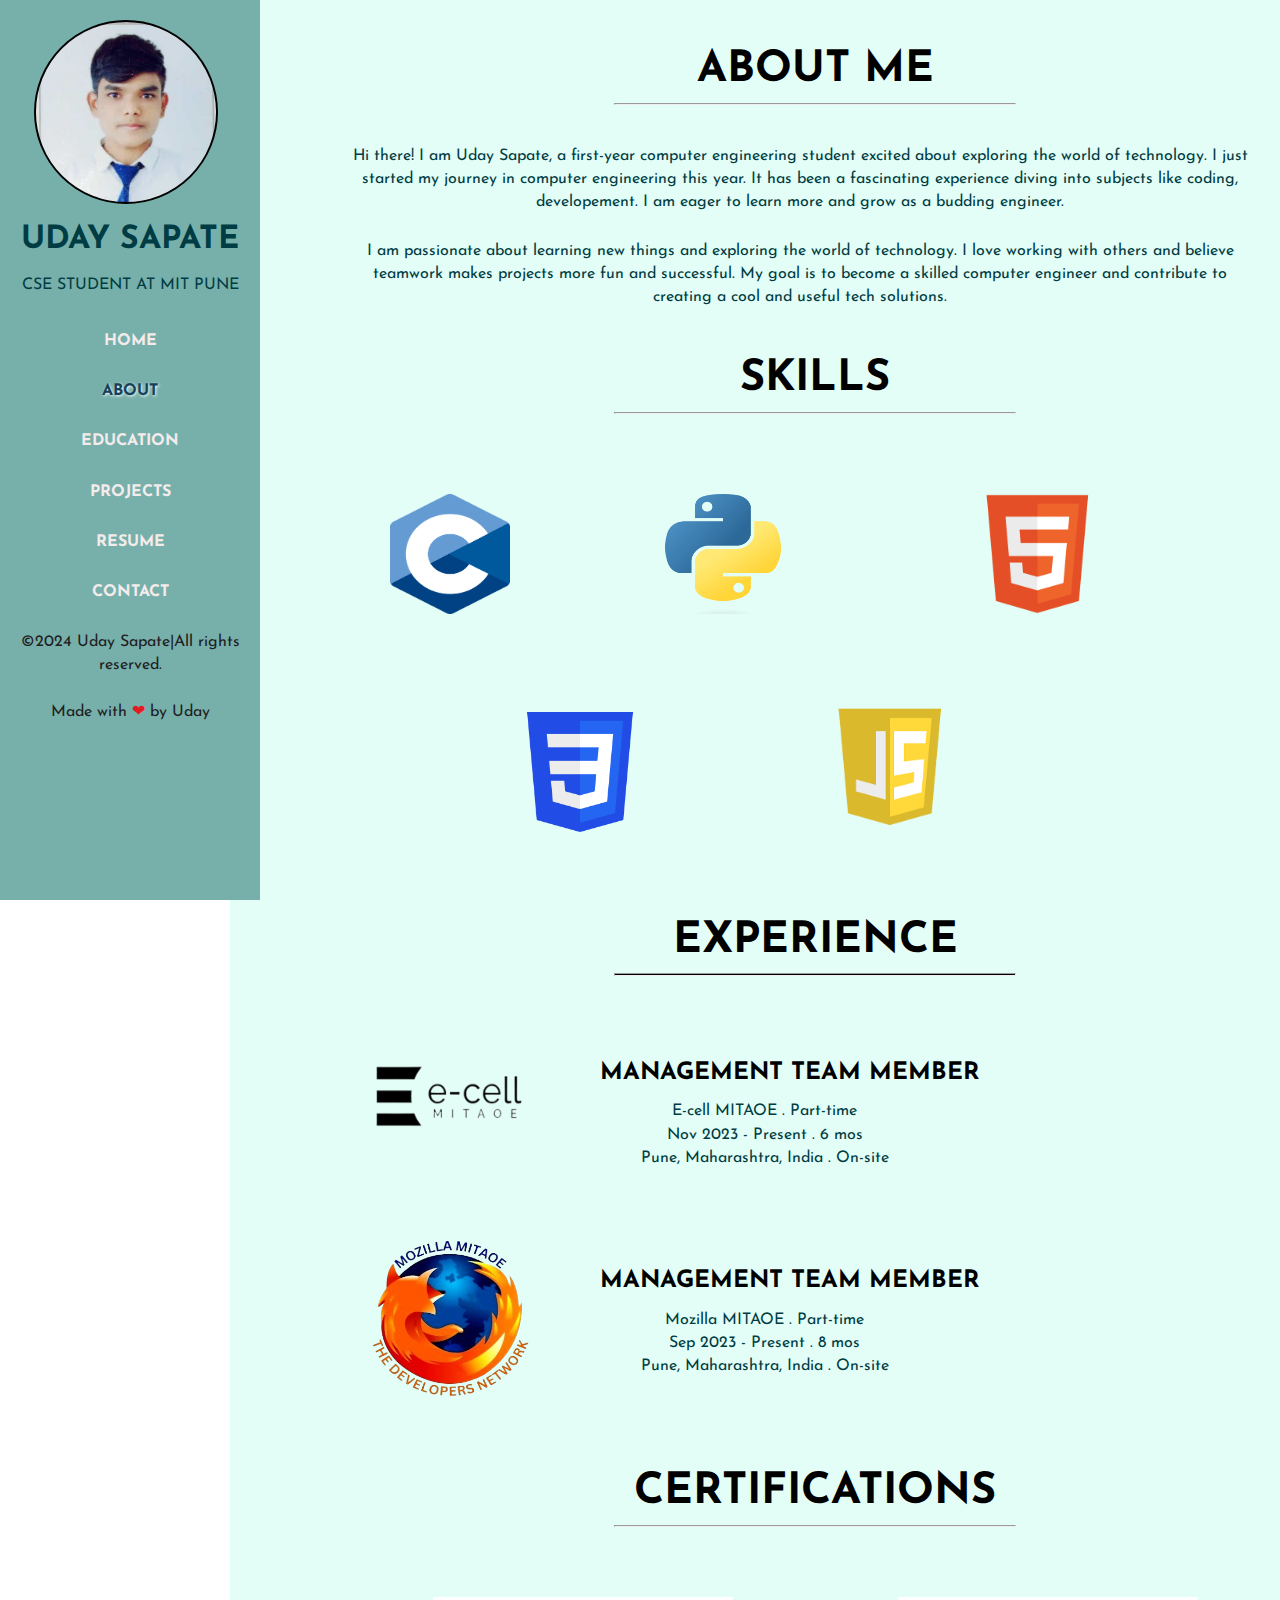
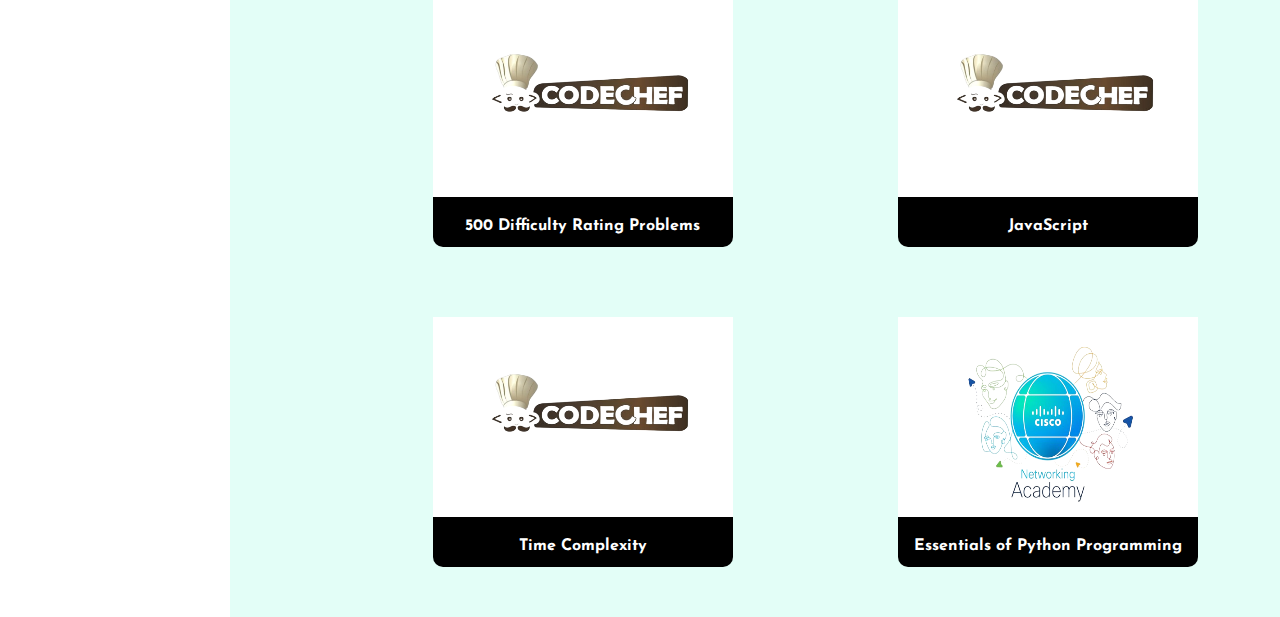
==== About/about.html @ cd098de1 "First Commit" ====
<!DOCTYPE html>
<html lang="en">
<head>
    <meta charset="UTF-8">
    <meta name="viewport" content="width=device-width, initial-scale=1.0">
    <title>About me</title>
    <link rel="stylesheet" href="about.css">
    <link rel="preconnect" href="https://fonts.googleapis.com">
    <link rel="stylesheet" href="style.css">
<link rel="preconnect" href="https://fonts.gstatic.com" crossorigin>
<link href="https://fonts.googleapis.com/css2?family=Josefin+Sans:ital,wght@0,100..700;1,100..700&display=swap" rel="stylesheet">
</head>
<body>
    <section class="firstsec">
        <div class="leftsec">
            <div class="top_photo">

            </div><br>
            <h1>UDAY SAPATE</h1>
            <p>CSE STUDENT AT MIT PUNE</p>
            <br>
            <ul class="navi_list">
                <li><a href="../index.html">HOME</a></li>
                <li><a href="about.html" style="color:#15425a ; text-shadow: 1px 1px 3px white;">ABOUT</a></li>
                <li><a href="../Education/education.html">EDUCATION</a></li>
                <li><a href="../Projects/projects.html">PROJECTS</a></li>
                <li><a href="../Resume/Resume.html">RESUME</a></li>
                <li><a href="../Contact/contact.html">CONTACT</a></li>
            </ul>

            <footer>&copy;2024 Uday Sapate|All rights reserved. <br><br> Made with <span> &#10084;</span> by Uday</footer>
        </div>

        <div class="rightsec">
            <h1 class="mainheading">ABOUT ME</h1>
            <center><hr id="line1"></center>
            <p class="mainpara">Hi there! I am Uday Sapate, a first-year 
                computer engineering student excited about exploring the 
                world of technology. I just started my journey in computer engineering 
                this year. It has been a fascinating experience diving into subjects
                like coding, developement. I am eager to learn more and grow as a 
                budding engineer.
            </p>

            <p class="para2">I am passionate about learning new things and 
                exploring the world of technology. I love working with others
                and believe teamwork makes projects more fun and successful.
                My goal is to become a skilled computer engineer and contribute 
                to creating a cool and useful tech solutions.
            </p>
            <h1 class="mainheading">SKILLS</h1>
            <center><hr id="line1"></center>
            <img src="clan.png" alt="C-language" class="clang" title="C-language">
            <img src="python.png" alt="python" class="python" title="Python">
            <img src="html.png" alt="html" class="html" title="HTML">
            <img src="css2.png" alt="css" class="css" title="CSS">
            <img src="js1.png" alt="js" class="js" title="JavaScript">

            <h1 class="heading3">EXPERIENCE</h1>
            <center><hr id="line1"></center>
            <div class="experience">
                <div>
                    <img src="E-cell MITAOE Logo-fotor-bg-remover-202404150119.png" alt="ecellmitaoe" title="E-cell MITAOE" class="ecell">
                </div>
                <div class="subhead">
                    <h2 class="subheading">MANAGEMENT TEAM MEMBER</h2>
                    <p>E-cell MITAOE . Part-time
                        <br> Nov 2023 - Present . 6 mos
                        <br>Pune, Maharashtra, India . On-site
                    </p>

                </div>
            </div>
            <div class="experience">
                <div>
                    <img src="mozillamitaoe-removebg-preview.png" alt="mozillamitaoe" title="Mozilla MITAOE" class="mozilla">
                </div>
                <div class="subhead">
                    <h2 class="subheading">MANAGEMENT TEAM MEMBER</h2>
                    <p>Mozilla MITAOE . Part-time
                        <br> Sep 2023 - Present . 8 mos
                        <br>Pune, Maharashtra, India . On-site
                    </p>

                </div>
            </div>
            <h1 class="mainheading">CERTIFICATIONS</h1>
            <center><hr id="line1"></center>
            <div class="certifications">
                <div class="ctf1">
                    <img src="codechef-removebg-preview.png" alt="CodeChef Certification" class="ctfimg1">
                    <a href="https://www.codechef.com/certificates/public/9462836"><p class="certificatepara" title="View Certificate">500 Difficulty Rating Problems</p></a>

                </div>
                <div class="ctf2">
                    <img src="codechef-removebg-preview.png" alt="CodeChef Certification" class="ctfimg1">
                    <a href="https://www.codechef.com/certificates/public/275d52d"><p class="certificatepara" title="View Certificate">JavaScript</p></a>
                </div>
            </div>

            <div class="certifications2">
                <div class="ctf3">
                    <img src="codechef-removebg-preview.png" alt="CodeChef Certification" class="ctfimg1">
                    <a href="https://www.codechef.com/certificates/public/39ed4e1"><p class="certificatepara" title="View Certificate">Time Complexity</p></a>
                </div>
                <div class="ctf4">
                    <img src="finalcisco1.png" alt="Python Certification" class="ctfimg2">
                    <a href="https://drive.google.com/file/d/1eYzdMPeiBRTgixf_HknXwgcTHJjpCOMO/view?usp=drivesdk"><p class="certificatepara" title="View Certificate">Essentials of Python Programming</p></a>
                </div>
            </div>
        </div>
    </section>
</body>
</html>
---- About/about.css ----
.mainheading{
    font-size: 2.7rem;
    text-align: center;
    margin-top: 40px;
}

.heading3{
    font-size: 2.7rem;
    text-align: center;
    margin-top: 70px;
}

#line1{
    height: 0.4px;
    width: 400px;
    color: black;
    background-color: black;
}

.mainpara{
    text-align: center;
    margin-top: 40px;
    margin-right: 30px;
}

.para2{
    text-align: center;
    margin-right: 30px;
    margin-top: 25px;
}

.clang{
    margin-right: 140px;
    margin-left: 40px;
    margin-top: 80px;
    height: 120px;
    width: 120px;
}

.python{
    margin-right: 140px;
    margin-top: 80px;
    margin-left: 10px;
    height: 120px;
    width: 120px;
}

.html{
    margin-right: 110px;
    margin-top: 80px;
    height: 120px;
    width: 215px;
}

.css{
    margin-left: 170px;
    margin-top: 80px;
    height: 120px;
    width: 120px;
}

.js{
    margin-left: 130px;
    margin-top: 80px;
    height: 130px;
    width: 230px;
}

.tableau{
    margin-right: 80px;
    margin-top: 80px;
    height: 120px;
    width: 370px;
}

img:hover{
    
    transform: scale(1.1);
}

img{
    transition: transform 0.3s ease-in-out 0.08s;
}

.ecell{
    height: 160px;
    width: 200px;
    margin-top: 40px;
}

.mozilla{
    height: 190px;
    width: 200px;
    margin-top:40px ;
}

.experience{
    display: flex;
    
}

.subheading{
    margin-top: 80px;
    margin-left: 50px;
}

.certifications{
    display: flex;
    justify-content: space-around;
}

.certifications2{
    display: flex;
    justify-content: space-around;
}

.ctf1{
    background-color: rgb(0, 0, 0);
    margin-top: 70px;
    height: 250px;
    width: 300px;
    border-radius:10px ;
}

.ctf2{
    background-color: rgb(0, 0, 0);
    height: 250px;
    width: 300px;
    margin-top: 70px;
    border-radius:10px ;
    /* margin-left: 50px; */
}

.ctf3{
    background-color: rgb(0, 0, 0);
    height: 250px;
    width: 300px;
    margin-top: 70px;
    margin-bottom: 50px;
    border-radius:10px ;
    /* margin-left: 50px; */
}

.ctf4{
    background-color: rgb(0, 0, 0);
    height: 250px;
    width: 300px;
    margin-top: 70px;
    margin-bottom: 50px;
    border-radius:10px ;
    /* margin-left: 50px; */
}

.ctfimg1{
    height: 200px;
    width: 300px;
    background-color: rgb(255, 255, 255);
}

.ctfimg2{
    height: 200px;
    width: 300px;
    background-color: white;
}

.certificatepara{
    color: white;
    transition: transform 0.3s ease-in-out 0.08s;
}

.certificatepara:hover{
    transform: scale(1.1);
    text-decoration: underline;
}
---- About/style.css ----
.firstsec{
    display: flex;
    /* justify-content: space-between; */
}

.leftsec{
    height: 100%;
    width: 260px;
    /* background-color: #C9D6DF; */
    background-color: #77B0AA;
    position: fixed;
    display: inline-block;
}

html{
    scroll-behavior: smooth;
}

.top_photo{
    transform: translate(16px,20px);
    height: 180px;
    width: 180px;
    border: 2px solid black;
    border-radius: 50%;
    background-color: black;
    margin-left: 18PX;
    background-image: url("photo_2024-04-07_14-57-08.jpg");
    background-size: cover;
    
}

.name{
    /* color: #ca2626; */
    color: #135D66;
}

footer span{
    color:	#e31b23;
}
footer{
    text-align: center;
    color: #1E2022;
}

.leftsec h1,p{
    text-align: center;
    /* color: #1E2022; */
    color: #003C43;
    margin-top: 10px;
    margin-bottom: 10px;
}

.navi_list li,a{
    text-decoration: none;
    /* transform: translateX(-20px); */
    margin-bottom: 27px;
    text-align: center;
    /* color:#52616B ; */
    /* color: #135D66; */
    color: rgb(244, 235, 235);
    font-weight: 700;
    list-style-type: none;
    transition: transform 0.4s ease-in-out;
}

a:hover, li:hover{
    text-shadow:1px 1px 4px rgb(0, 0, 0), 0.5px 0.5px 1px rgb(210, 208, 208);
    /* font-size: 17px; */
    transform: scale(1.25);
}

/* .rightsec h1{
    font-size: 3.5rem;
     transform: translate(110px,170px); 
} */

/* .rightsec h3{
     transform: translate(113px,210px); 
    margin-top: 190px;
    color: #52616B;

} */

/* .rightsec h4{
     transform: translate(110px,150px); 
    color: #52616B;
    margin-top: 10px;
} */

.rightsec{
    /* background-color: #F0F5F9; */
    background-color: #E3FEF7;
    width: 100%;
    height: 100%;
    /* position:absolute; */
    /* left: 280px; */
    margin-left:230px;
    /* margin-bottom: 350px; */
    display: inline-block;
    padding-left: 120px;


}

*{
    padding: 0;
    margin: 0;
}

/* .logo i,img{
    position: relative;
    color: black;
     transform: translate(85px,150px); 
    margin-top: 25px;
    margin-right: 25px;
}


img:hover{
    height: 31px;
    color: #5dcedd;
    text-shadow: 2px 2px 8px black;
}

i:hover{
    font-size: 32px;
    color: #284d52;
    text-shadow: 2px 2px 8px rgb(233, 226, 226),1px 1px 5px rgb(184, 237, 247);
} */


button{
    /* background-color: #1E2022; */
    background-color: #244240;
    color: #F0F5F9;
    /* transform: translate(110px,180px); */
    border-radius: 10px;
    text-align: center;
    font-size: 15px;
    font-weight: 500;
    height: 40px;
    width: 100px;
    margin-top: 30px;
}

button:hover{
    color:1E2022px;
    opacity: 0.9;
    box-shadow: 1px 1px 9px #b2d8d5;
}


* {
  font-family: "Josefin Sans", sans-serif;
  line-height: 1.45;
}
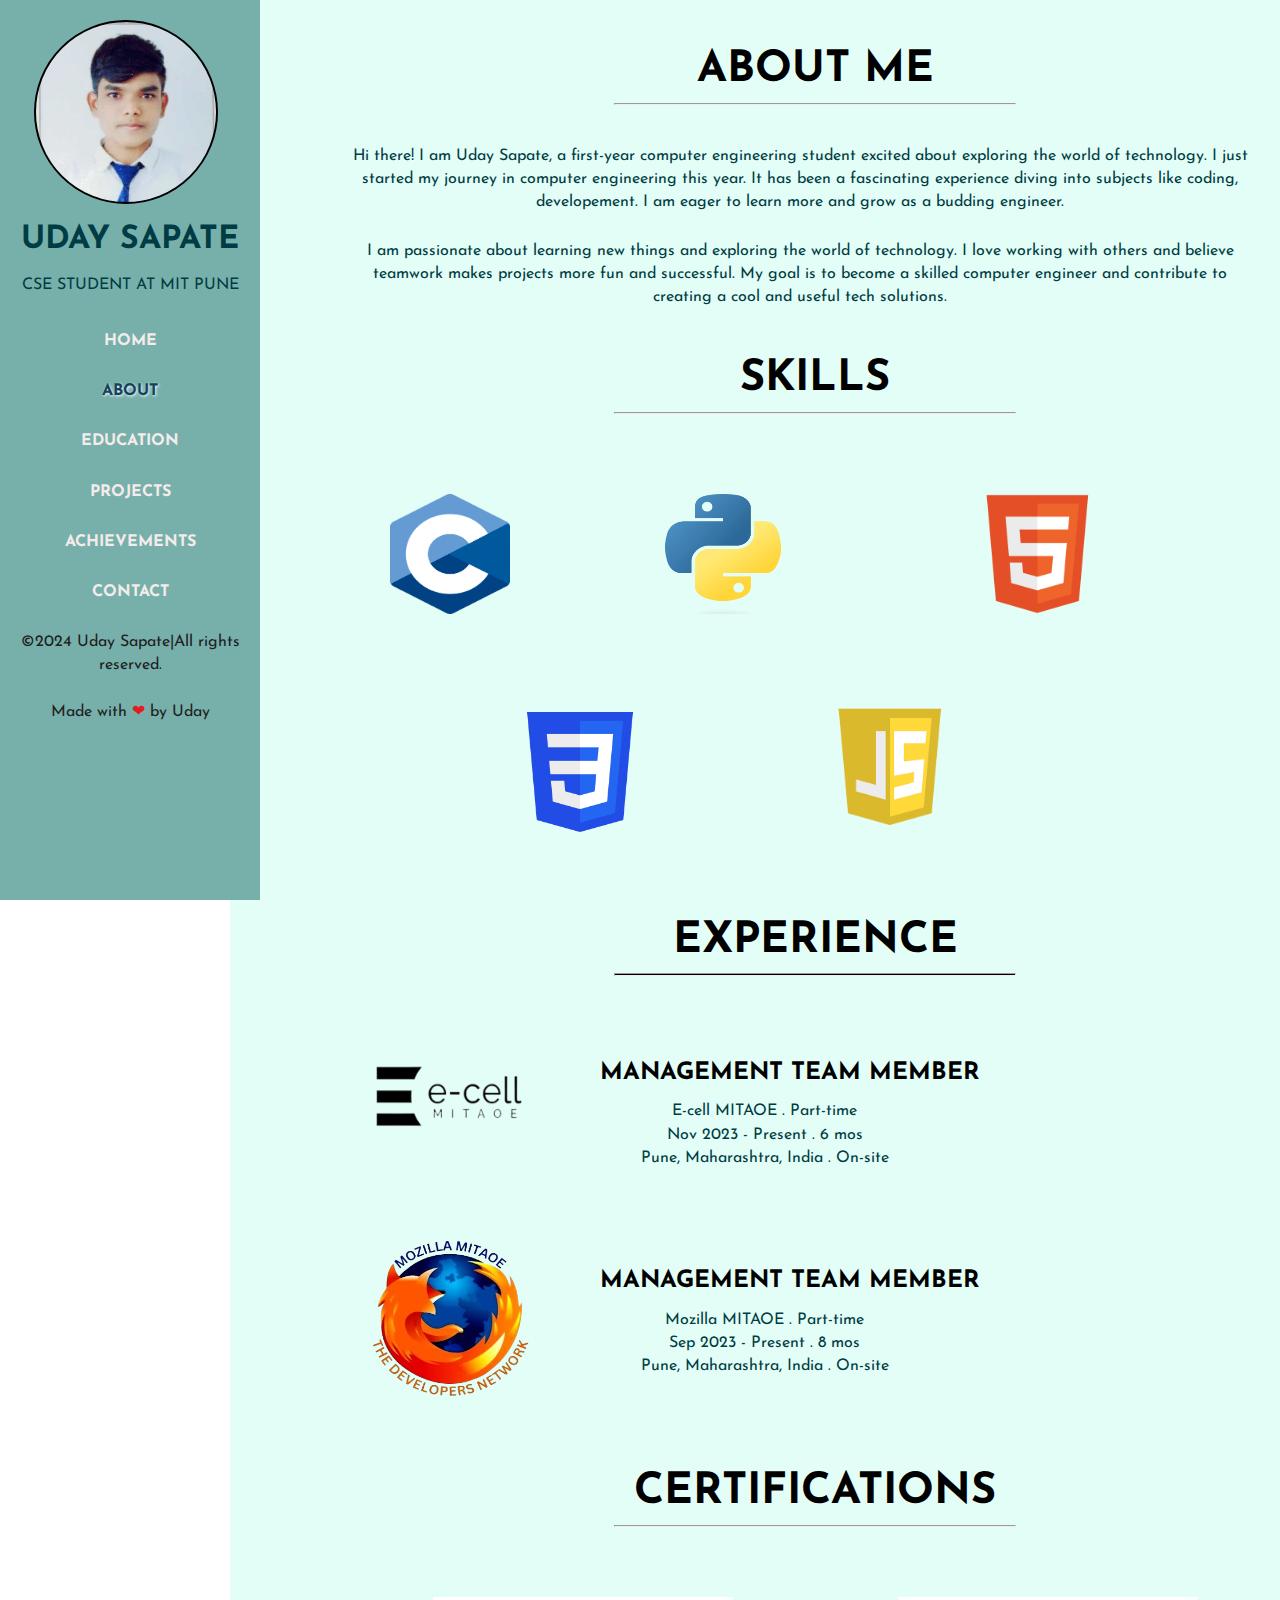
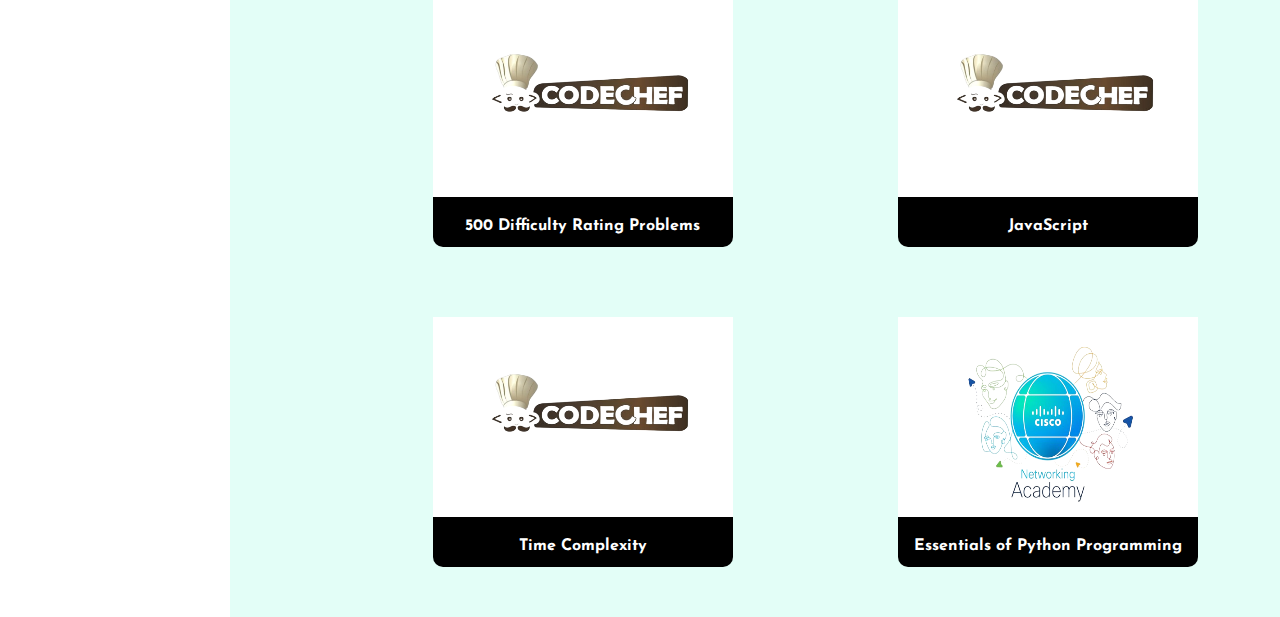
==== commit 052b5d7c: "updated" ====
--- a/About/about.html
+++ b/About/about.html
@@ -24,7 +24,7 @@
                 <li><a href="about.html" style="color:#15425a ; text-shadow: 1px 1px 3px white;">ABOUT</a></li>
                 <li><a href="../Education/education.html">EDUCATION</a></li>
                 <li><a href="../Projects/projects.html">PROJECTS</a></li>
-                <li><a href="../Resume/Resume.html">RESUME</a></li>
+                <li><a href="../Achievements/achievements.html">ACHIEVEMENTS</a></li>
                 <li><a href="../Contact/contact.html">CONTACT</a></li>
             </ul>
 
